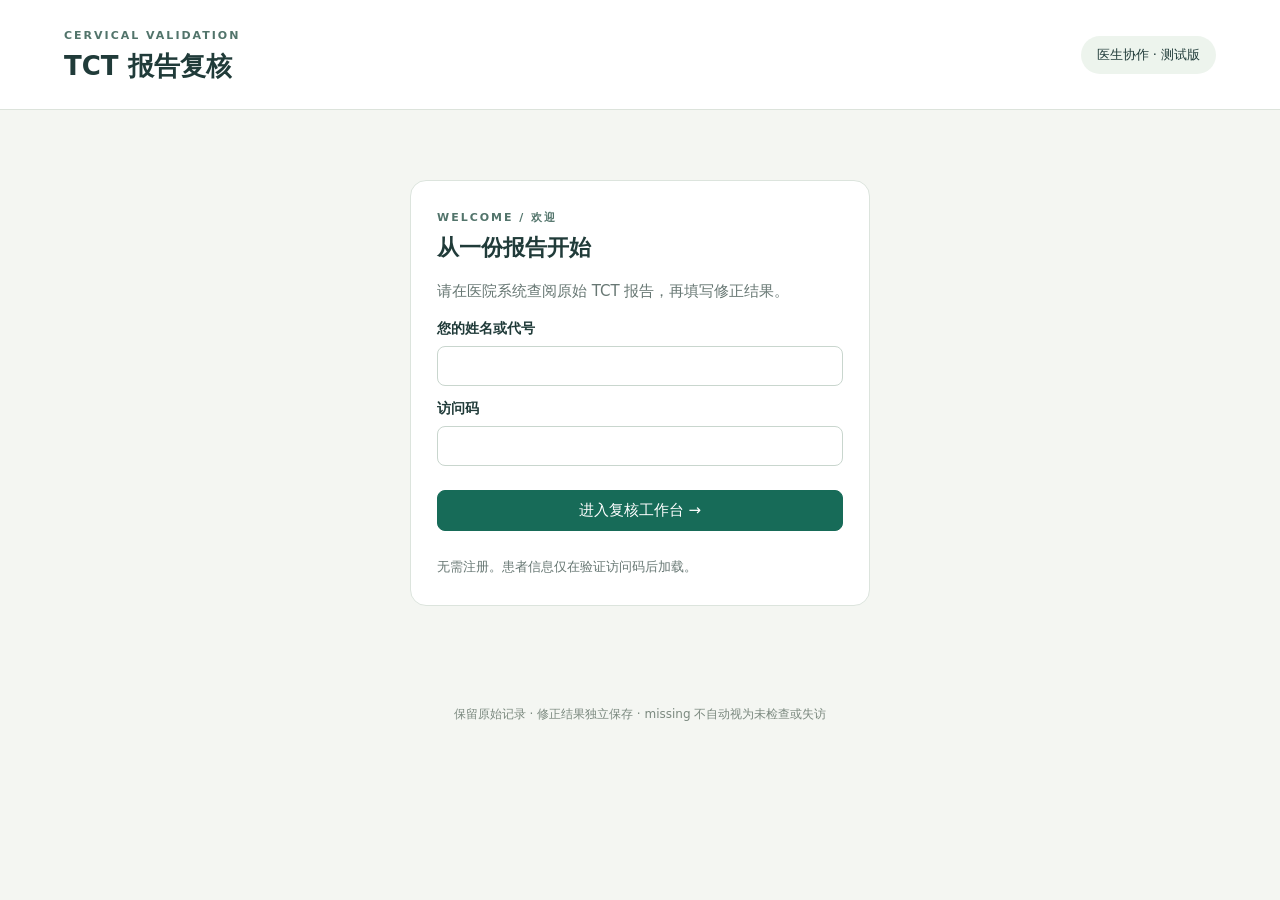
==== tct/index.html @ ad04fe6f "Add access-code protected TCT review interface" ====
<!doctype html>
<html lang="zh-CN"><head><meta charset="utf-8"><meta name="viewport" content="width=device-width,initial-scale=1"><meta name="robots" content="noindex,nofollow"><title>TCT 复核 · Cervical Validation</title><link rel="stylesheet" href="./style.css"></head>
<body><header><div><span class="brand">CERVICAL VALIDATION</span><h1>TCT 报告复核</h1></div><span class="badge">医生协作 · 测试版</span></header>
<main><section id="login" class="card login"><span class="eyebrow">WELCOME / 欢迎</span><h2>从一份报告开始</h2><p>请在医院系统查阅原始 TCT 报告，再填写修正结果。</p><form id="loginForm"><label>您的姓名或代号<input id="reviewer" required maxlength="80" autocomplete="name"></label><label>访问码<input id="code" type="password" required autocomplete="off"></label><button class="primary" type="submit">进入复核工作台 →</button></form><p id="loginError" role="alert"></p><small>无需注册。患者信息仅在验证访问码后加载。</small></section>
<section id="workspace" hidden><div class="toolbar"><div><h2>待复核清单 <span id="total"></span></h2><p id="progress"></p></div><div><button id="export" hidden>下载全部反馈 CSV</button><button id="logout">退出</button></div></div>
<div class="filters"><input id="search" placeholder="查找患者姓名 / WSI 文件名" aria-label="搜索"><select id="time" aria-label="时间点"><option value="both">术前或术后命中</option><option value="pre">仅看术前命中</option><option value="post">仅看术后命中</option></select><select id="category" aria-label="类别"><option value="all">全部五类</option><option>missing</option><option>uncertain</option><option>reactive_changes</option><option>SCC_suspected</option><option>LSIL/ASC-H</option></select><select id="status" aria-label="复核状态"><option value="all">全部状态</option><option value="pending">未完成</option><option value="done">已复核</option></select></div>
<div class="layout"><aside class="card"><div class="list-title">病例 / WSI <span id="filtered"></span></div><div id="caseList"></div></aside><section class="card detail"><div id="empty" hidden>没有符合条件的记录。</div><div id="detail"><div class="case-heading"><div><span id="caseId" class="eyebrow"></span><h2 id="patient"></h2></div><span id="caseStatus" class="state"></span></div><dl><dt>扫描日期</dt><dd id="date"></dd><dt>WSI 文件名</dt><dd id="filename"></dd></dl><p class="notice">日期来自原表 WSI 扫描日期，并非 TCT 检查日期。请据患者信息核对原始报告。</p><div id="sides"></div><label>备注（可选）<textarea id="note" rows="2" maxlength="2000" placeholder="例如：报告日期、查找情况、需要进一步确认的问题"></textarea></label><div class="actions"><button id="prev">← 上一条</button><span id="position"></span><button id="next">下一条 →</button><button class="primary" id="save">保存本条复核</button></div><p id="saveStatus" role="status" aria-live="polite"></p></div></section></div></section>
</main><footer>保留原始记录 · 修正结果独立保存 · missing 不自动视为未检查或失访</footer><script src="./app.js" defer></script></body></html>
---- tct/style.css ----
:root{font-family:Inter,"Microsoft YaHei",system-ui,sans-serif;color:#203b39;background:#f4f6f2;font-size:15px}*{box-sizing:border-box}body{margin:0}header{padding:25px 5vw;border-bottom:1px solid #dce3db;display:flex;align-items:center;justify-content:space-between;background:#fff}h1{font-size:26px;margin:6px 0 0}h2{font-size:22px;margin:8px 0 14px}.brand,.eyebrow{font-size:11px;letter-spacing:2px;color:#52746b;font-weight:700}.badge{background:#edf4ed;border-radius:30px;padding:10px 16px;font-size:13px}main{max-width:1480px;margin:30px auto;padding:0 4vw}.card{background:#fff;border:1px solid #dce4dd;border-radius:16px;padding:26px}.login{max-width:460px;margin:70px auto}.login p,small{color:#677773;line-height:1.8}label{display:block;margin:14px 0;font-size:14px;font-weight:600}input,select,textarea{font:inherit;border:1px solid #c9d6ce;border-radius:8px;padding:11px;background:#fff;color:inherit}label input,textarea{display:block;width:100%;margin-top:8px}button{font:inherit;border:1px solid #c9d6ce;border-radius:8px;padding:10px 16px;background:white;cursor:pointer;color:inherit}button:hover{background:#edf5ef}button:disabled{opacity:.5;cursor:wait}.primary{background:#176b58;color:white;border-color:#176b58}.primary:hover{background:#125641}.login .primary{width:100%;margin:10px 0}.toolbar{display:flex;justify-content:space-between;align-items:center}.toolbar p{color:#6c7d75}.filters{display:flex;gap:10px;margin:20px 0}.filters input{flex:1;min-width:180px}.layout{display:grid;grid-template-columns:300px 1fr;gap:20px}aside.card{padding:0;overflow:hidden;align-self:start}.list-title{padding:20px;border-bottom:1px solid #e5eae5;font-weight:600}#caseList{max-height:710px;overflow:auto}.case{display:block;width:100%;text-align:left;border:0;border-bottom:1px solid #edf0ec;border-radius:0;padding:17px 20px}.case.active{background:#e8f2ed;border-left:4px solid #176b58;padding-left:16px}.case small{display:block;font-size:12px}.dot{display:inline-block;width:8px;height:8px;border-radius:50%;background:#ca514d;margin-right:8px}.dot.done{background:#23815e}.case-heading{display:flex;justify-content:space-between;align-items:center}.state{background:#fff0ed;color:#b24137;border-radius:20px;padding:6px 12px;font-size:12px}.state.done{background:#e6f4eb;color:#20764e}dl{display:grid;grid-template-columns:100px 1fr;gap:10px;font-size:14px}dt{color:#74827b}dd{margin:0;overflow-wrap:anywhere}.notice{padding:12px;background:#f6f4eb;border-radius:8px;font-size:12px;line-height:1.6;color:#776e50}.side{margin:24px 0;border-top:1px solid #e2e9e2;padding-top:15px}.side h3{font-size:16px}.raw{white-space:pre-wrap;background:#f4f7f4;border-radius:8px;padding:12px;line-height:1.6}.category{font-size:12px;color:#6e7f74}.chips{display:flex;gap:8px;flex-wrap:wrap;margin:12px 0}.chips button.selected{background:#176b58;color:white;border-color:#176b58}.side select{width:100%}.actions{display:flex;gap:10px;align-items:center;flex-wrap:wrap;margin-top:22px}.actions .primary{margin-left:auto}#position{font-size:12px;color:#6e7f74}#saveStatus{min-height:24px;color:#176b58}.error,#loginError{color:#b24137!important}footer{text-align:center;color:#7b897f;font-size:12px;padding:30px}button:focus-visible,input:focus-visible,select:focus-visible,textarea:focus-visible{outline:3px solid #8bbba9;outline-offset:2px}[hidden]{display:none!important}@media(max-width:850px){.layout{grid-template-columns:1fr}#caseList{max-height:180px}.filters{flex-wrap:wrap}.filters>*{flex:1}.card{padding:20px}header{padding:20px}.badge{display:none}.toolbar{align-items:flex-start;gap:10px}main{padding:0 15px}.actions .primary{width:100%}.login{margin:25px auto}}
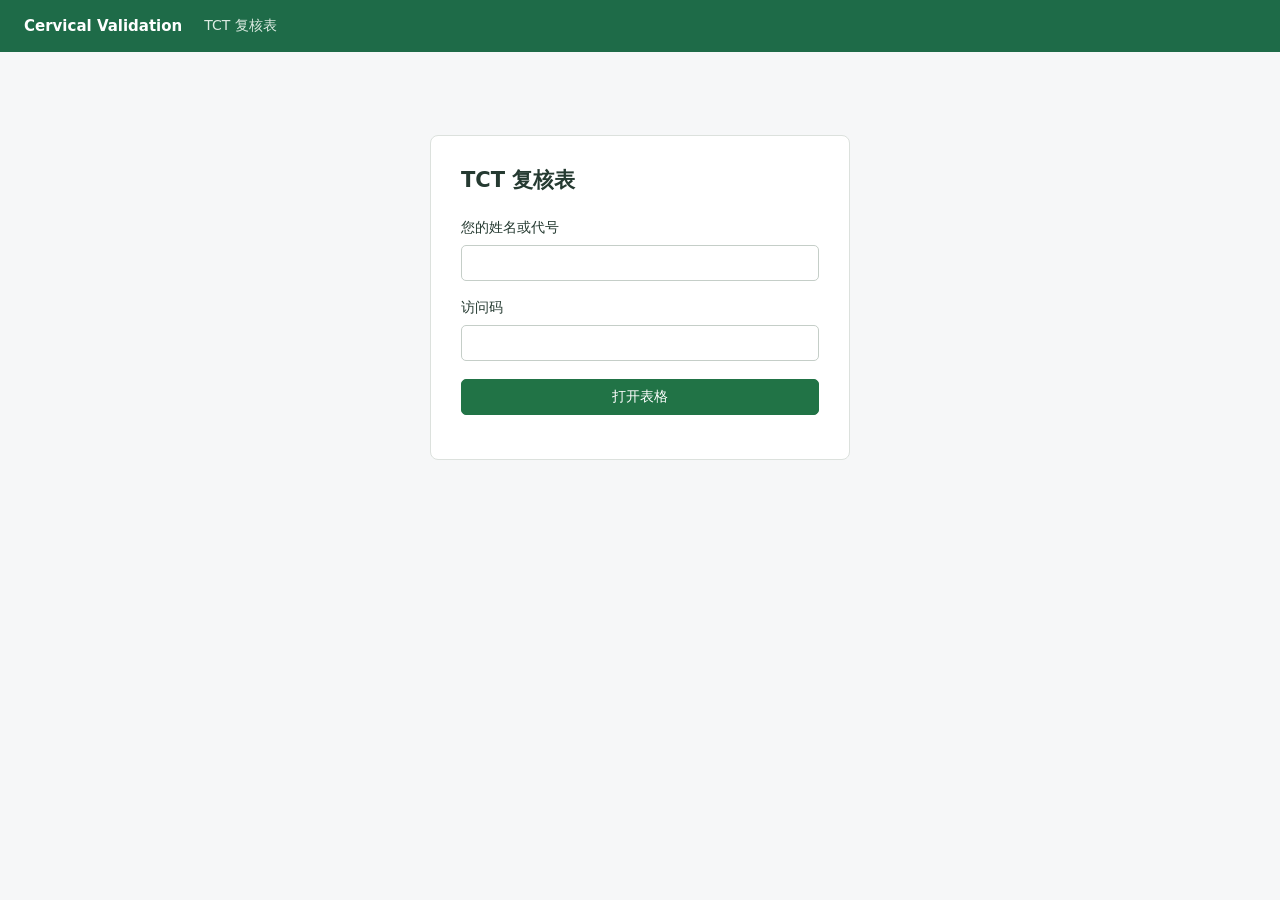
==== commit 2a274d42: "Replace case cards with editable TCT spreadsheet" ====
--- a/tct/index.html
+++ b/tct/index.html
@@ -1,8 +1,8 @@
 <!doctype html>
-<html lang="zh-CN"><head><meta charset="utf-8"><meta name="viewport" content="width=device-width,initial-scale=1"><meta name="robots" content="noindex,nofollow"><title>TCT 复核 · Cervical Validation</title><link rel="stylesheet" href="./style.css"></head>
-<body><header><div><span class="brand">CERVICAL VALIDATION</span><h1>TCT 报告复核</h1></div><span class="badge">医生协作 · 测试版</span></header>
-<main><section id="login" class="card login"><span class="eyebrow">WELCOME / 欢迎</span><h2>从一份报告开始</h2><p>请在医院系统查阅原始 TCT 报告，再填写修正结果。</p><form id="loginForm"><label>您的姓名或代号<input id="reviewer" required maxlength="80" autocomplete="name"></label><label>访问码<input id="code" type="password" required autocomplete="off"></label><button class="primary" type="submit">进入复核工作台 →</button></form><p id="loginError" role="alert"></p><small>无需注册。患者信息仅在验证访问码后加载。</small></section>
-<section id="workspace" hidden><div class="toolbar"><div><h2>待复核清单 <span id="total"></span></h2><p id="progress"></p></div><div><button id="export" hidden>下载全部反馈 CSV</button><button id="logout">退出</button></div></div>
-<div class="filters"><input id="search" placeholder="查找患者姓名 / WSI 文件名" aria-label="搜索"><select id="time" aria-label="时间点"><option value="both">术前或术后命中</option><option value="pre">仅看术前命中</option><option value="post">仅看术后命中</option></select><select id="category" aria-label="类别"><option value="all">全部五类</option><option>missing</option><option>uncertain</option><option>reactive_changes</option><option>SCC_suspected</option><option>LSIL/ASC-H</option></select><select id="status" aria-label="复核状态"><option value="all">全部状态</option><option value="pending">未完成</option><option value="done">已复核</option></select></div>
-<div class="layout"><aside class="card"><div class="list-title">病例 / WSI <span id="filtered"></span></div><div id="caseList"></div></aside><section class="card detail"><div id="empty" hidden>没有符合条件的记录。</div><div id="detail"><div class="case-heading"><div><span id="caseId" class="eyebrow"></span><h2 id="patient"></h2></div><span id="caseStatus" class="state"></span></div><dl><dt>扫描日期</dt><dd id="date"></dd><dt>WSI 文件名</dt><dd id="filename"></dd></dl><p class="notice">日期来自原表 WSI 扫描日期，并非 TCT 检查日期。请据患者信息核对原始报告。</p><div id="sides"></div><label>备注（可选）<textarea id="note" rows="2" maxlength="2000" placeholder="例如：报告日期、查找情况、需要进一步确认的问题"></textarea></label><div class="actions"><button id="prev">← 上一条</button><span id="position"></span><button id="next">下一条 →</button><button class="primary" id="save">保存本条复核</button></div><p id="saveStatus" role="status" aria-live="polite"></p></div></section></div></section>
-</main><footer>保留原始记录 · 修正结果独立保存 · missing 不自动视为未检查或失访</footer><script src="./app.js" defer></script></body></html>
+<html lang="zh-CN"><head><meta charset="utf-8"><meta name="viewport" content="width=device-width,initial-scale=1"><meta name="robots" content="noindex,nofollow"><title>TCT 复核表 · Cervical Validation</title><link rel="stylesheet" href="./style.css?v=table1"></head>
+<body><header><strong>Cervical Validation</strong><span>TCT 复核表</span></header>
+<main><section id="login" class="login"><h1>TCT 复核表</h1><form id="loginForm"><label>您的姓名或代号<input id="reviewer" required maxlength="80" autocomplete="name"></label><label>访问码<input id="code" type="password" required autocomplete="off"></label><button class="primary" type="submit">打开表格</button></form><p id="loginError" role="alert"></p></section>
+<section id="workspace" hidden><div class="toolbar"><div class="title"><h1>TCT 复核表</h1><span id="total"></span></div><div class="tools"><input id="search" placeholder="搜索患者姓名 / WSI 文件名" aria-label="搜索"><button id="save" class="primary">保存修改</button><button id="export" hidden>下载全部反馈 CSV</button><button id="logout">退出</button></div></div>
+<p class="hint">在黄色单元格内填写修正结果，原始信息只读。离开单元格后自动保存，也可点击“保存修改”。检查日期来自原表 WSI 扫描日期。</p>
+<div id="sheet" class="sheet" tabindex="0" aria-label="TCT复核表，可上下及左右滚动"><table><colgroup><col class="rownum"><col class="name"><col class="date"><col class="filename"><col class="original"><col class="original"><col class="correction"><col class="correction"></colgroup><thead><tr><th scope="col" aria-label="行号"></th><th scope="col">患者姓名</th><th scope="col">检查日期</th><th scope="col">WSI文件名</th><th scope="col">术前TCT</th><th scope="col">术后TCT</th><th scope="col" class="editable">修正术前TCT</th><th scope="col" class="editable">修正术后TCT</th></tr></thead><tbody id="rows"></tbody></table><p id="empty" hidden>没有符合搜索条件的记录。</p></div>
+<div class="statusbar"><span id="visibleCount"></span><span id="saveStatus" role="status" aria-live="polite"></span></div></section></main><script src="./app.js?v=table1" defer></script></body></html>
--- a/tct/style.css
+++ b/tct/style.css
@@ -1 +1 @@
-:root{font-family:Inter,"Microsoft YaHei",system-ui,sans-serif;color:#203b39;background:#f4f6f2;font-size:15px}*{box-sizing:border-box}body{margin:0}header{padding:25px 5vw;border-bottom:1px solid #dce3db;display:flex;align-items:center;justify-content:space-between;background:#fff}h1{font-size:26px;margin:6px 0 0}h2{font-size:22px;margin:8px 0 14px}.brand,.eyebrow{font-size:11px;letter-spacing:2px;color:#52746b;font-weight:700}.badge{background:#edf4ed;border-radius:30px;padding:10px 16px;font-size:13px}main{max-width:1480px;margin:30px auto;padding:0 4vw}.card{background:#fff;border:1px solid #dce4dd;border-radius:16px;padding:26px}.login{max-width:460px;margin:70px auto}.login p,small{color:#677773;line-height:1.8}label{display:block;margin:14px 0;font-size:14px;font-weight:600}input,select,textarea{font:inherit;border:1px solid #c9d6ce;border-radius:8px;padding:11px;background:#fff;color:inherit}label input,textarea{display:block;width:100%;margin-top:8px}button{font:inherit;border:1px solid #c9d6ce;border-radius:8px;padding:10px 16px;background:white;cursor:pointer;color:inherit}button:hover{background:#edf5ef}button:disabled{opacity:.5;cursor:wait}.primary{background:#176b58;color:white;border-color:#176b58}.primary:hover{background:#125641}.login .primary{width:100%;margin:10px 0}.toolbar{display:flex;justify-content:space-between;align-items:center}.toolbar p{color:#6c7d75}.filters{display:flex;gap:10px;margin:20px 0}.filters input{flex:1;min-width:180px}.layout{display:grid;grid-template-columns:300px 1fr;gap:20px}aside.card{padding:0;overflow:hidden;align-self:start}.list-title{padding:20px;border-bottom:1px solid #e5eae5;font-weight:600}#caseList{max-height:710px;overflow:auto}.case{display:block;width:100%;text-align:left;border:0;border-bottom:1px solid #edf0ec;border-radius:0;padding:17px 20px}.case.active{background:#e8f2ed;border-left:4px solid #176b58;padding-left:16px}.case small{display:block;font-size:12px}.dot{display:inline-block;width:8px;height:8px;border-radius:50%;background:#ca514d;margin-right:8px}.dot.done{background:#23815e}.case-heading{display:flex;justify-content:space-between;align-items:center}.state{background:#fff0ed;color:#b24137;border-radius:20px;padding:6px 12px;font-size:12px}.state.done{background:#e6f4eb;color:#20764e}dl{display:grid;grid-template-columns:100px 1fr;gap:10px;font-size:14px}dt{color:#74827b}dd{margin:0;overflow-wrap:anywhere}.notice{padding:12px;background:#f6f4eb;border-radius:8px;font-size:12px;line-height:1.6;color:#776e50}.side{margin:24px 0;border-top:1px solid #e2e9e2;padding-top:15px}.side h3{font-size:16px}.raw{white-space:pre-wrap;background:#f4f7f4;border-radius:8px;padding:12px;line-height:1.6}.category{font-size:12px;color:#6e7f74}.chips{display:flex;gap:8px;flex-wrap:wrap;margin:12px 0}.chips button.selected{background:#176b58;color:white;border-color:#176b58}.side select{width:100%}.actions{display:flex;gap:10px;align-items:center;flex-wrap:wrap;margin-top:22px}.actions .primary{margin-left:auto}#position{font-size:12px;color:#6e7f74}#saveStatus{min-height:24px;color:#176b58}.error,#loginError{color:#b24137!important}footer{text-align:center;color:#7b897f;font-size:12px;padding:30px}button:focus-visible,input:focus-visible,select:focus-visible,textarea:focus-visible{outline:3px solid #8bbba9;outline-offset:2px}[hidden]{display:none!important}@media(max-width:850px){.layout{grid-template-columns:1fr}#caseList{max-height:180px}.filters{flex-wrap:wrap}.filters>*{flex:1}.card{padding:20px}header{padding:20px}.badge{display:none}.toolbar{align-items:flex-start;gap:10px}main{padding:0 15px}.actions .primary{width:100%}.login{margin:25px auto}}
+:root{font-family:"Microsoft YaHei",system-ui,sans-serif;color:#253a31;background:#f6f7f8;font-size:14px}*{box-sizing:border-box}body{margin:0}header{height:52px;display:flex;align-items:center;gap:22px;padding:0 24px;background:#1e6b48;color:white}header strong{font-size:15px}header span{color:#dcebe2}main{padding:18px 22px}h1{font-size:21px;margin:0}button,input,textarea{font:inherit}button{border:1px solid #c5cec8;background:white;border-radius:5px;color:inherit;padding:8px 13px;cursor:pointer}.primary{background:#217346;color:white;border-color:#217346}button:disabled{opacity:.6;cursor:wait}input{border:1px solid #c5cec8;border-radius:5px;padding:9px 11px;background:white;color:inherit}.login{background:#fff;padding:30px;border:1px solid #dce1dd;border-radius:8px;max-width:420px;margin:65px auto}.login h1{margin-bottom:25px}label{display:block;margin:18px 0}label input{display:block;width:100%;margin-top:8px}.login button{width:100%}#loginError,.error{color:#b42318!important}.toolbar{display:flex;gap:15px;justify-content:space-between;align-items:center;flex-wrap:wrap}.title,.tools{display:flex;align-items:center;gap:12px}.tools{flex-wrap:wrap}.tools input{width:270px}.title span{color:#64736a}.hint{color:#6b766f;font-size:12px;line-height:1.7;margin:14px 0}.sheet{max-height:calc(100dvh - 210px);min-height:240px;overflow:auto;border:1px solid #bfc9c2;background:white;position:relative}table{border-spacing:0;table-layout:fixed;width:1540px;min-width:100%;font-size:13px}col.rownum{width:48px}col.name{width:100px}col.date{width:130px}col.filename{width:260px}col.original{width:220px}col.correction{width:260px}th,td{border-right:1px solid #d6ddd8;border-bottom:1px solid #d6ddd8;text-align:left;vertical-align:top;padding:10px 12px;white-space:pre-wrap;overflow-wrap:anywhere}thead th{position:sticky;top:0;background:#e9eeeb;z-index:2;font-weight:600;padding:12px}thead th.editable{background:#f8edbe}tbody th{background:#f0f3f1;color:#77847b;font-weight:400;text-align:right;position:sticky;left:0;z-index:1}thead th:first-child{left:0;z-index:3}tbody tr:nth-child(even) td:not(.input-cell){background:#fafcfb}.input-cell{padding:0;background:#fffbed}.input-cell:focus-within{box-shadow:inset 0 0 0 2px #217346}textarea{display:block;width:100%;min-height:46px;height:100%;padding:10px 12px;resize:vertical;border:0;outline:none;background:transparent;color:#173d28;line-height:1.65}.input-cell.dirty{background:#fff0c2}.input-cell.failed{box-shadow:inset 0 0 0 2px #c34437}.statusbar{display:flex;justify-content:space-between;gap:12px;padding:12px 3px;color:#637168;font-size:12px}#saveStatus{color:#217346}#empty{text-align:center;padding:30px}[hidden]{display:none!important}button:focus-visible,input:focus-visible,.sheet:focus-visible{outline:2px solid #217346;outline-offset:2px}@media(max-width:700px){main{padding:12px}.toolbar{align-items:flex-start}.tools input{width:100%;flex:1 1 100%}.tools{width:100%}.sheet{max-height:65dvh}.statusbar{flex-wrap:wrap}header{padding:0 15px}}
